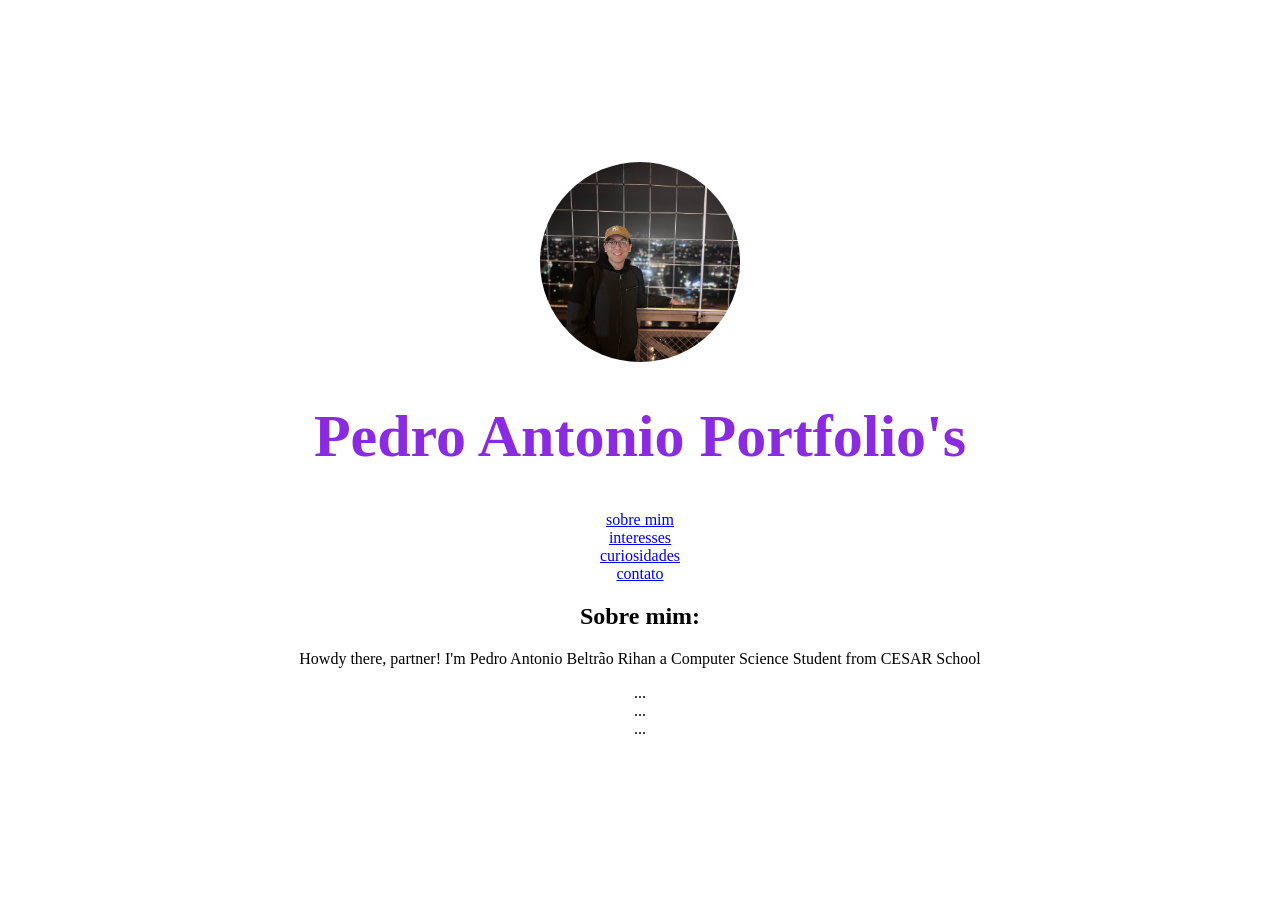
==== meu_html.html @ e2dbd5fe "first commit" ====
<!DOCTYPE html>
<html lang="en">
<head>
  <style>
    html { scroll-behavior: smooth; }
  </style>
  <meta charset="UTF-8">
  <meta name="viewport" content="width=device-width, initial-scale=1.0">
  <link rel="stylesheet" href="meu_css.css">
  <title>Pedro Antonio Beltrão Rihan</title>
</head>
<body>
  <img src="eu.jpeg"  width="300" alt="eu na torre eiffel" style="
    width: 200px; 
    height: 200px; 
    border-radius: 50%; 
    object-fit: cover; 
    ">
  <h1 class="pedroantonioportfolioh1">Pedro Antonio Portfolio's</h1>

  <a href="#sobre">sobre mim</a>
  <a href="#interesses">interesses</a>
  <a href="#curiosidades">curiosidades</a>
  <a href="#contato">contato</a>

  <section id="sobre"><h1>Sobre mim:</h1><p>Howdy there, partner! I'm Pedro Antonio Beltrão Rihan a Computer Science 
    Student from CESAR School</p>

  </section>
  <section id="interesses">...</section>
  <section id="curiosidades">...</section>
  <section id="contato">...</section>

</body>
</html>
---- meu_css.css ----
.pedroantonioportfolioh1 {
    color: blueviolet;
    font-family: 'Didot', cursive;
    font-size: 60px;
}
body {
    display: flex;
    flex-direction: column; /* Empilha os itens um embaixo do outro */
    align-items: center;    /* Centraliza horizontalmente */
    justify-content: center; /* Centraliza verticalmente (opcional) */
    min-height: 100vh;      /* Garante que o corpo ocupe a altura toda da tela */
    margin: 0;              /* Remove espaços em branco nas bordas */
    text-align: center;     /* Garante que os textos também fiquem centralizados */
}
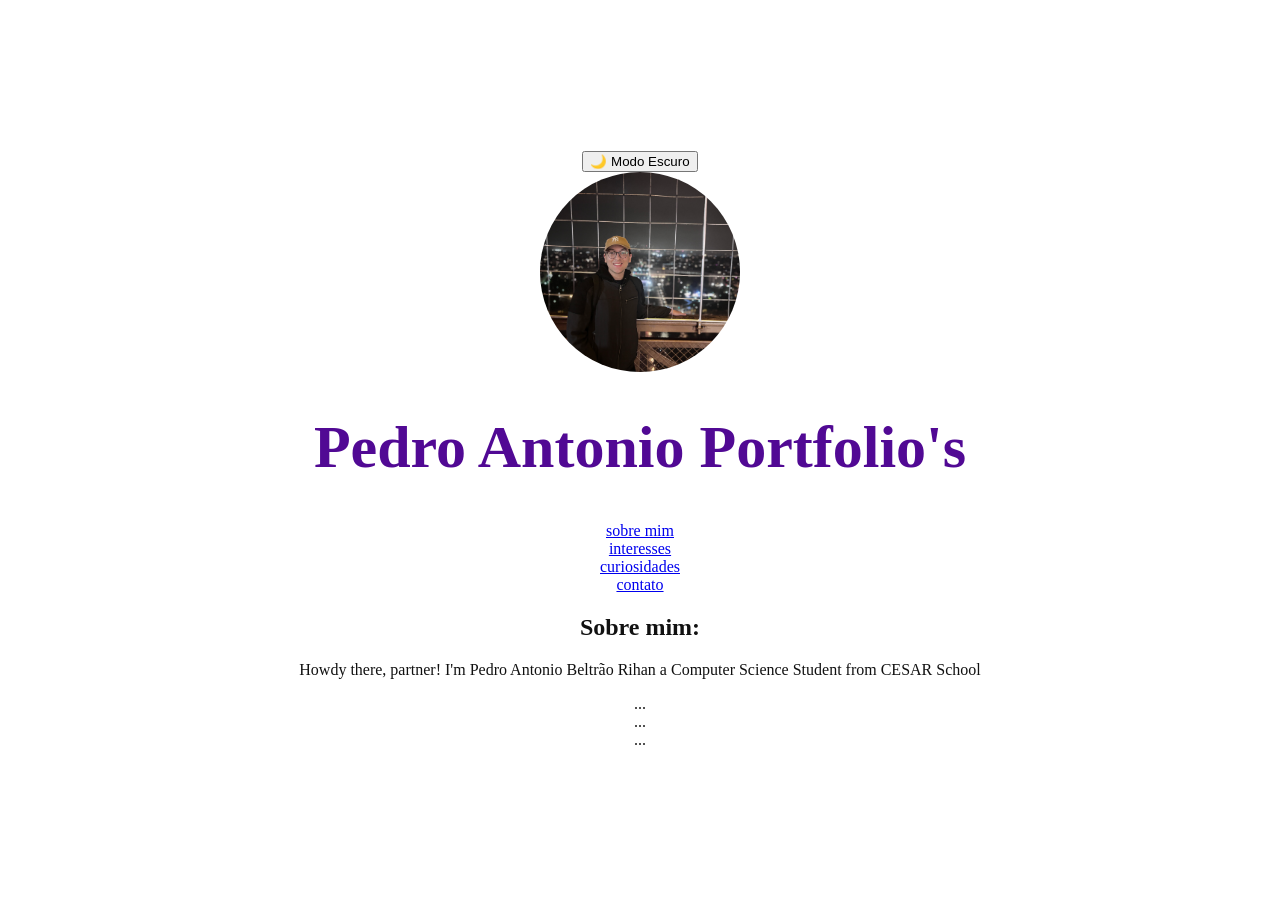
==== commit 883a652f: "Pagina estruturada e tema claro/escuro" ====
--- a/meu_html.html
+++ b/meu_html.html
@@ -7,9 +7,24 @@
   <meta charset="UTF-8">
   <meta name="viewport" content="width=device-width, initial-scale=1.0">
   <link rel="stylesheet" href="meu_css.css">
+  <button id="btn-tema" onclick="alternarTema()">🌙 Modo Escuro</button>
   <title>Pedro Antonio Beltrão Rihan</title>
 </head>
 <body>
+  <script>
+  function alternarTema() {
+    document.body.classList.toggle('escuro');
+    const btn = document.getElementById('btn-tema');
+    const escuro = document.body.classList.contains('escuro');
+    btn.textContent = escuro ? '☀️ Modo Claro' : '🌙 Modo Escuro';
+    localStorage.setItem('tema', escuro ? 'escuro' : 'claro');
+  }
+
+  if (localStorage.getItem('tema') === 'escuro') {
+    document.body.classList.add('escuro');
+    document.getElementById('btn-tema').textContent = '☀️ Modo Claro';
+  }
+</script>
   <img src="eu.jpeg"  width="300" alt="eu na torre eiffel" style="
     width: 200px; 
     height: 200px; 
--- a/meu_css.css
+++ b/meu_css.css
@@ -1,5 +1,5 @@
 .pedroantonioportfolioh1 {
-    color: blueviolet;
+    color: rgb(81, 9, 148);
     font-family: 'Didot', cursive;
     font-size: 60px;
 }
@@ -11,5 +11,21 @@
     min-height: 100vh;      /* Garante que o corpo ocupe a altura toda da tela */
     margin: 0;              /* Remove espaços em branco nas bordas */
     text-align: center;     /* Garante que os textos também fiquem centralizados */
+    background-color: black;
 }
 
+:root {
+  --bg: #ffffff;
+  --texto: #111111;
+}
+
+body.escuro {
+  --bg: #111111;
+  --texto: #f0f0f0;
+}
+
+body {
+  background-color: var(--bg);
+  color: var(--texto);
+  transition: background-color 0.3s, color 0.3s;
+}
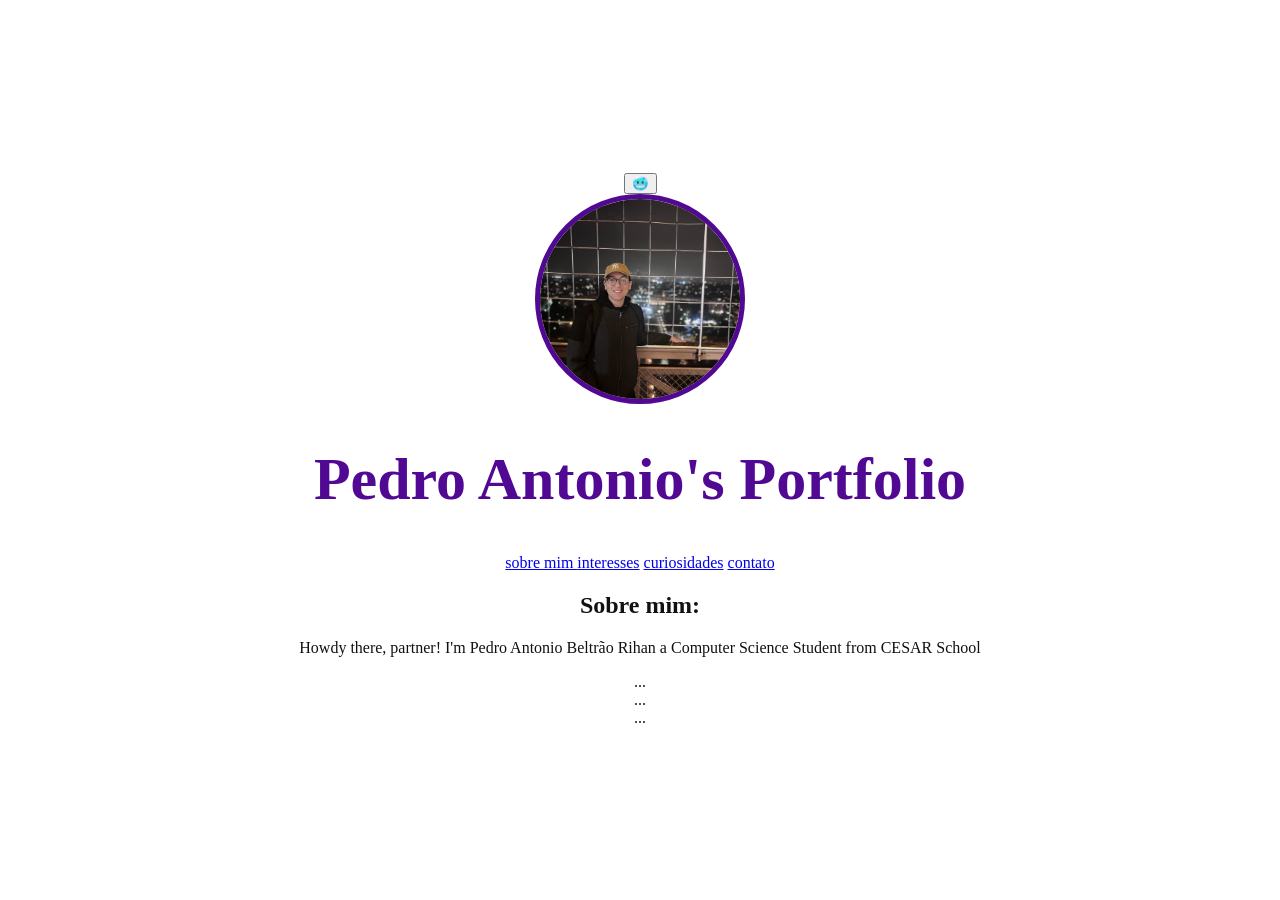
==== commit 48fb99a6: "Code Structured/ css and html" ====
--- a/meu_html.html
+++ b/meu_html.html
@@ -7,41 +7,48 @@
   <meta charset="UTF-8">
   <meta name="viewport" content="width=device-width, initial-scale=1.0">
   <link rel="stylesheet" href="meu_css.css">
-  <button id="btn-tema" onclick="alternarTema()">🌙 Modo Escuro</button>
+  <button id="btn-tema" onclick="alternarTema()">🥶 </button>
   <title>Pedro Antonio Beltrão Rihan</title>
 </head>
 <body>
+  <header>
+
+  </header>
   <script>
   function alternarTema() {
     document.body.classList.toggle('escuro');
     const btn = document.getElementById('btn-tema');
     const escuro = document.body.classList.contains('escuro');
-    btn.textContent = escuro ? '☀️ Modo Claro' : '🌙 Modo Escuro';
+    btn.textContent = escuro ? '🥵' : '🥶';
     localStorage.setItem('tema', escuro ? 'escuro' : 'claro');
   }
 
   if (localStorage.getItem('tema') === 'escuro') {
     document.body.classList.add('escuro');
-    document.getElementById('btn-tema').textContent = '☀️ Modo Claro';
+    document.getElementById('btn-tema').textContent = '🥵';
   }
+
 </script>
   <img src="eu.jpeg"  width="300" alt="eu na torre eiffel" style="
     width: 200px; 
     height: 200px; 
     border-radius: 50%; 
     object-fit: cover; 
+    border: 5px solid rgba(81, 9, 148);
     ">
-  <h1 class="pedroantonioportfolioh1">Pedro Antonio Portfolio's</h1>
-
-  <a href="#sobre">sobre mim</a>
-  <a href="#interesses">interesses</a>
-  <a href="#curiosidades">curiosidades</a>
-  <a href="#contato">contato</a>
-
-  <section id="sobre"><h1>Sobre mim:</h1><p>Howdy there, partner! I'm Pedro Antonio Beltrão Rihan a Computer Science 
-    Student from CESAR School</p>
-
-  </section>
+  <h1 class="pedroantonioportfolioh1">Pedro Antonio's Portfolio</h1>
+  <nav>
+    <a href="#sobre"href="#interesses">sobre mim </a>
+    <a href="#interesses">interesses</a>
+    <a href="#curiosidades">curiosidades</a>
+    <a href="#contato">contato</a>
+  </nav>
+  <section id="sobre"><h1>
+    Sobre mim:
+  </h1>
+    <p>Howdy there, partner! I'm Pedro Antonio Beltrão Rihan a Computer Science 
+    Student from CESAR School
+  </p></section>
   <section id="interesses">...</section>
   <section id="curiosidades">...</section>
   <section id="contato">...</section>
--- a/meu_css.css
+++ b/meu_css.css
@@ -14,6 +14,7 @@
     background-color: black;
 }
 
+
 :root {
   --bg: #ffffff;
   --texto: #111111;
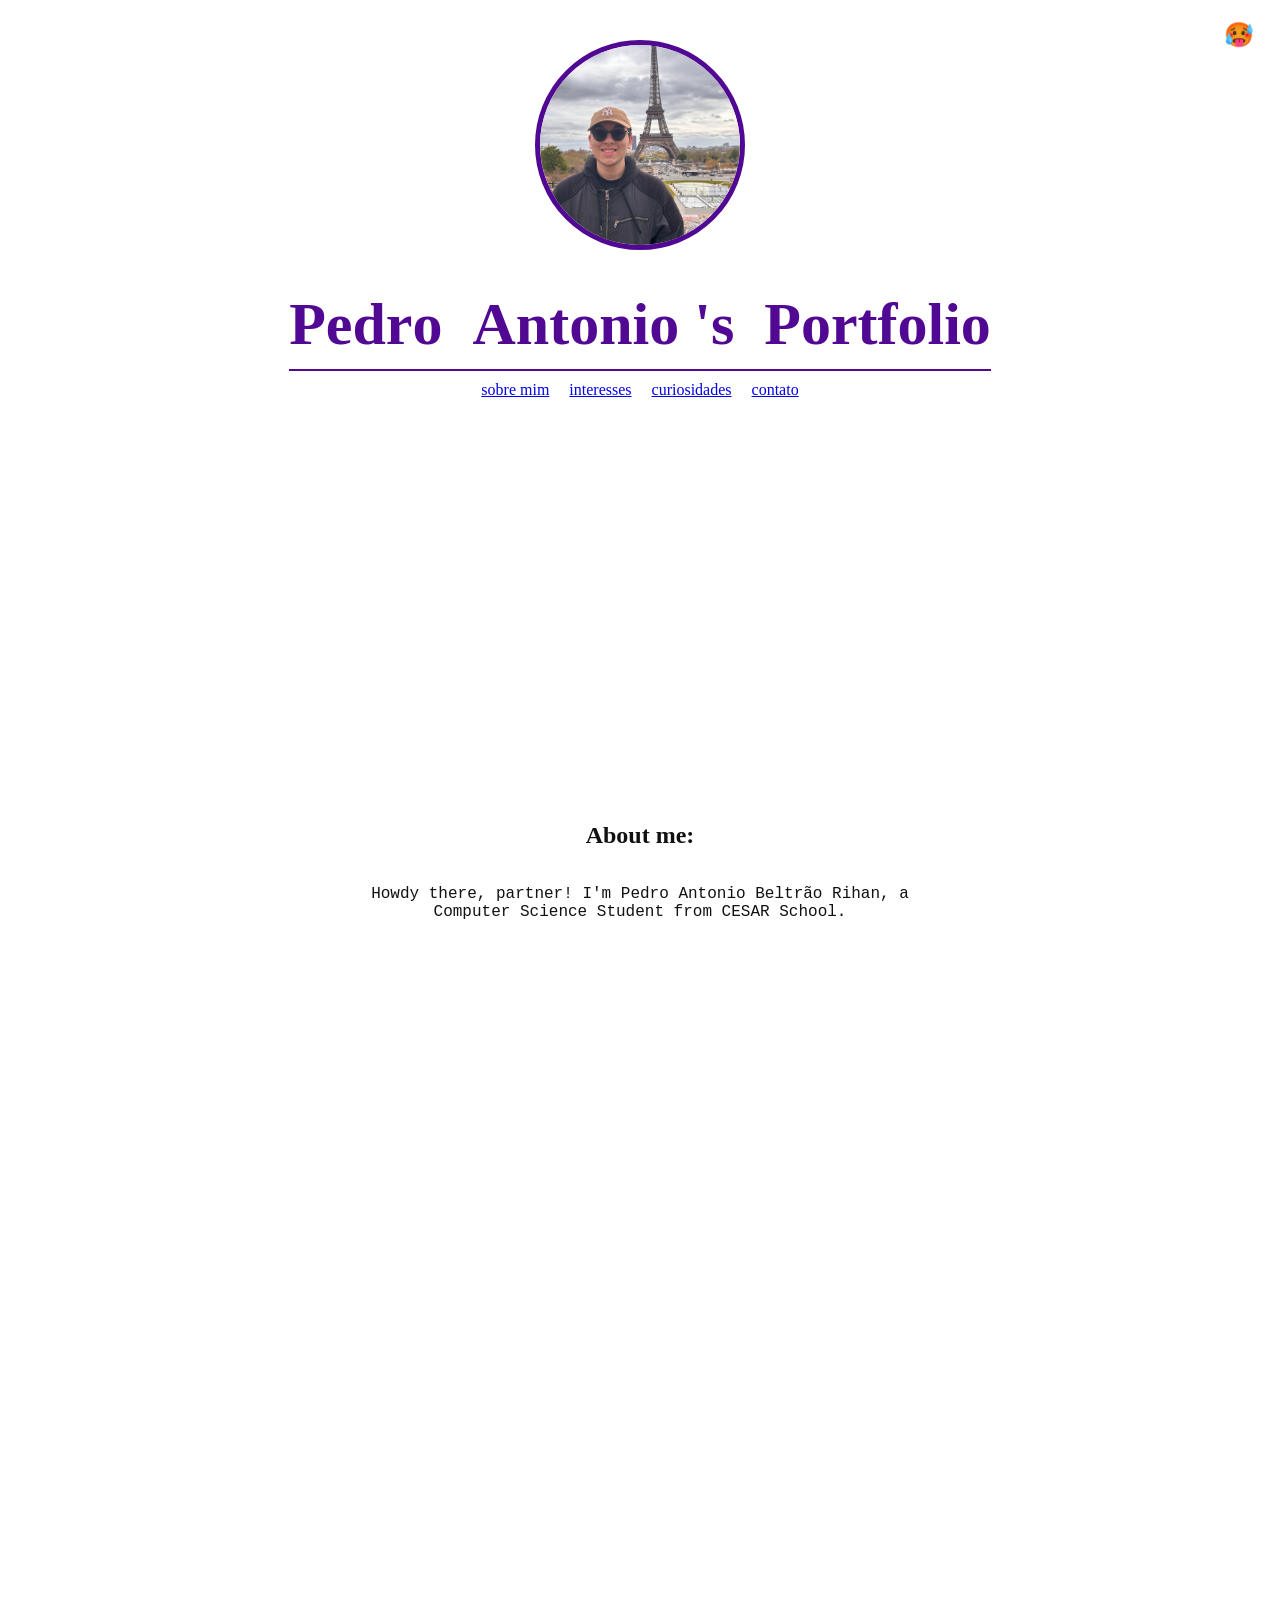
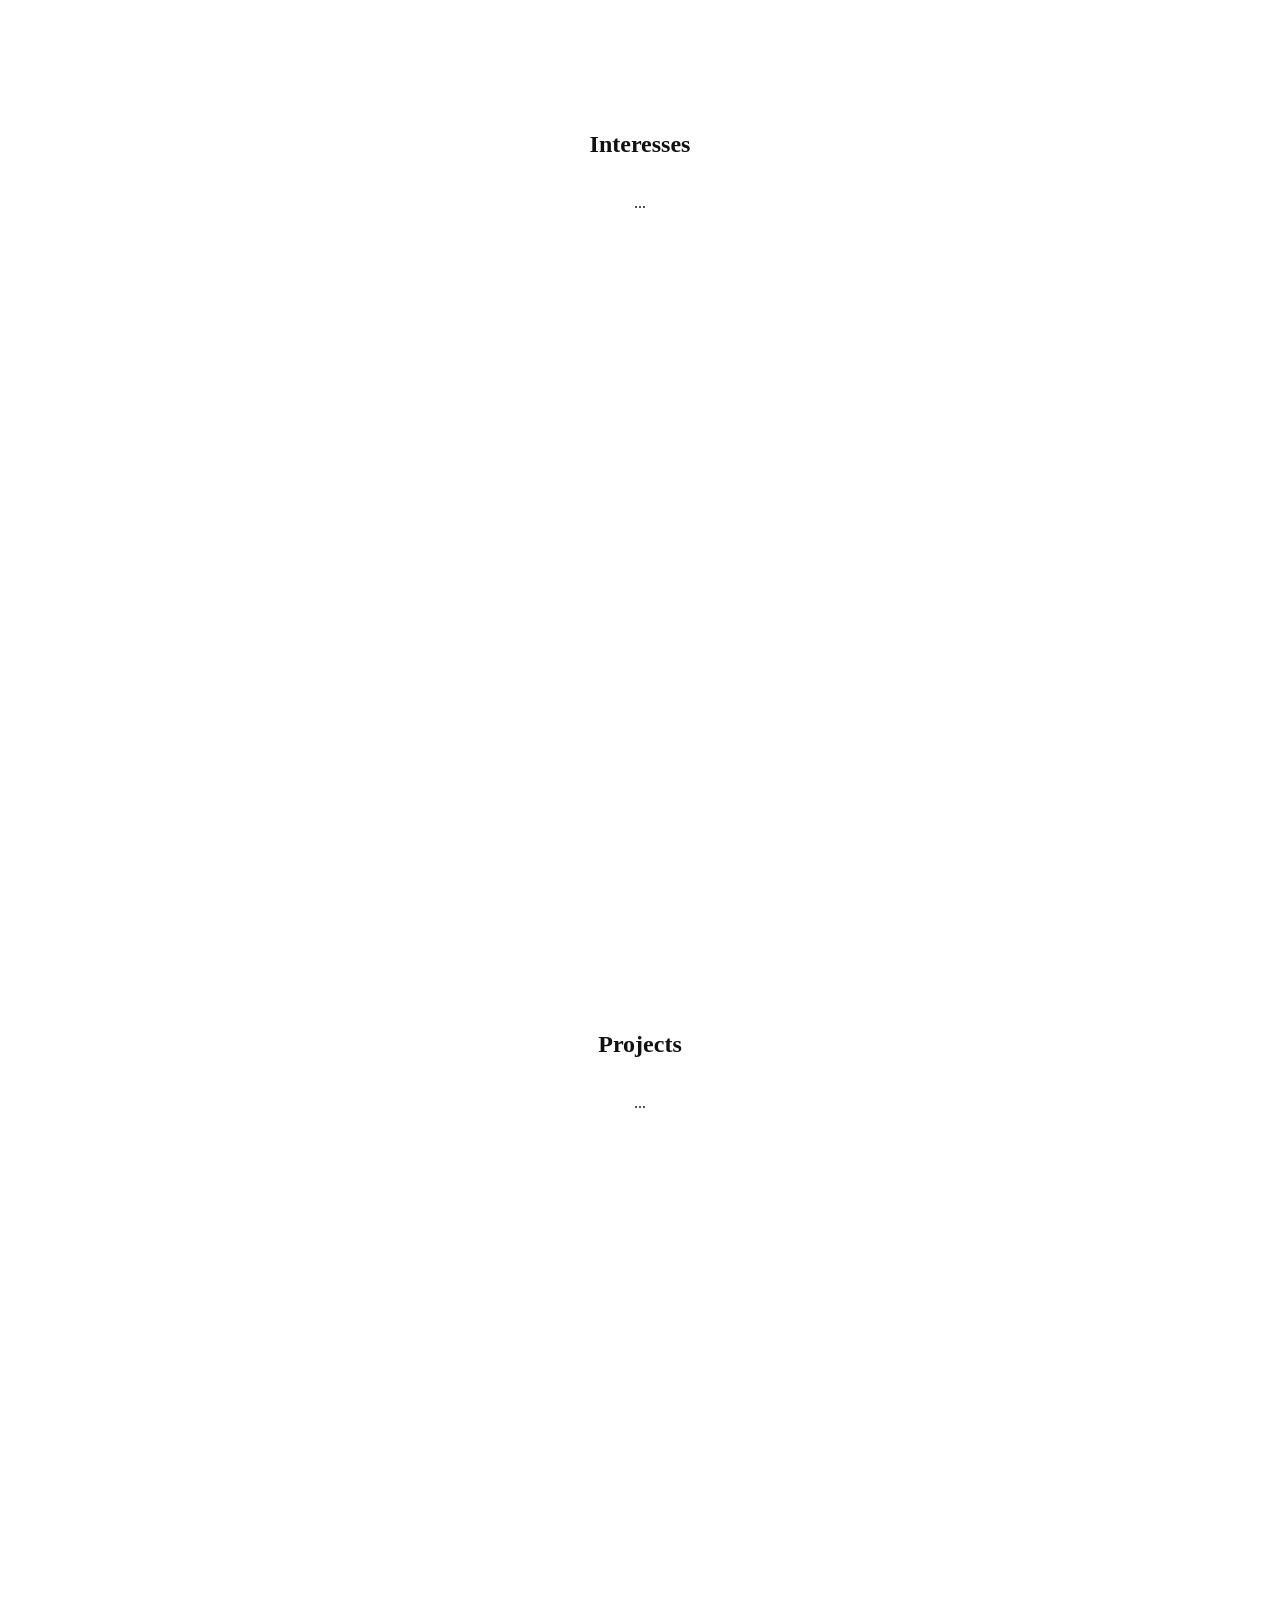
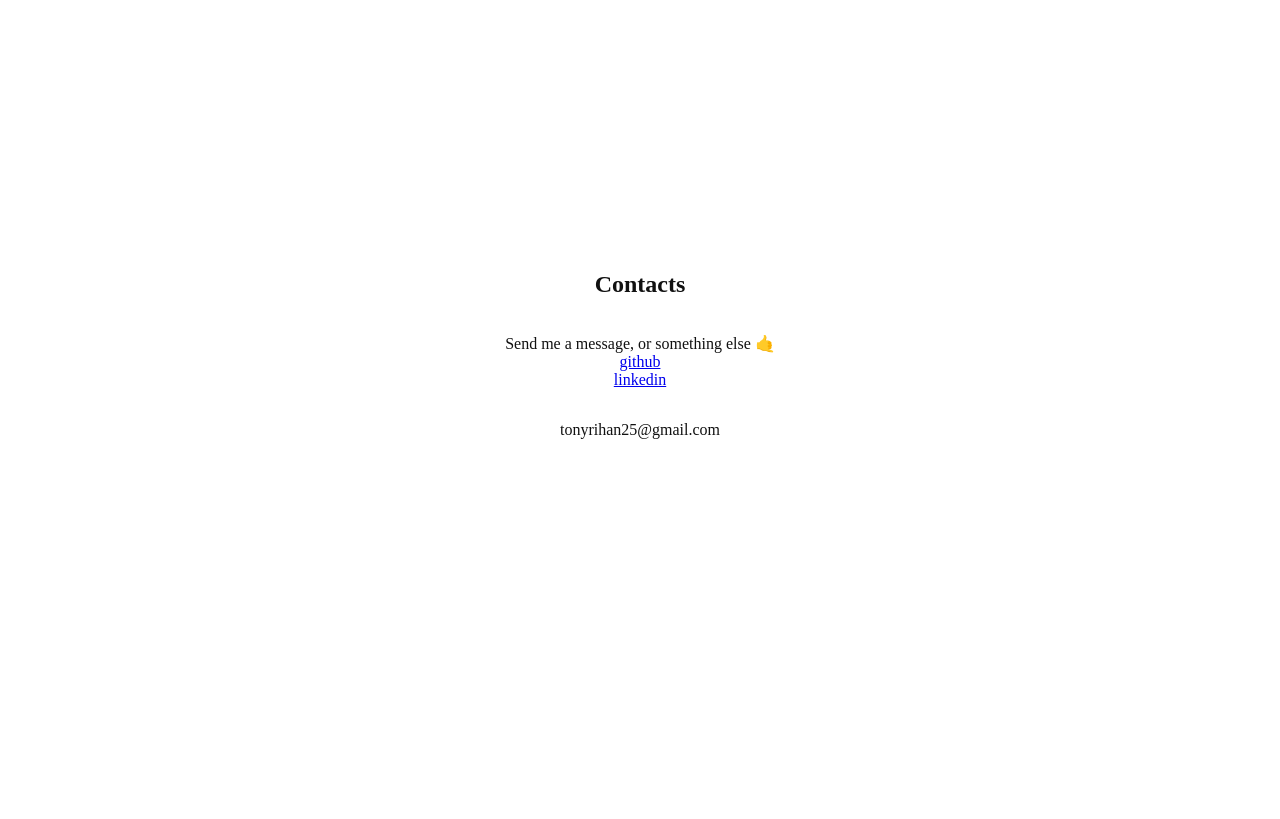
==== commit 104f7821: "change html/css" ====
--- a/meu_html.html
+++ b/meu_html.html
@@ -1,57 +1,88 @@
 <!DOCTYPE html>
-<html lang="en">
+<html lang="pt-BR">
 <head>
-  <style>
-    html { scroll-behavior: smooth; }
-  </style>
   <meta charset="UTF-8">
   <meta name="viewport" content="width=device-width, initial-scale=1.0">
+  <title>Pedro Antonio Beltrão Rihan</title>
   <link rel="stylesheet" href="meu_css.css">
-  <button id="btn-tema" onclick="alternarTema()">🥶 </button>
-  <title>Pedro Antonio Beltrão Rihan</title>
 </head>
 <body>
+
+  <button id="btn-tema" onclick="alternarTema()">🥵</button>
+
   <header>
+    <img
+      id="minha-foto"
+      src="eu_dedia.jpeg"
+      alt="Pedro Antonio"
+    >
+    <h1 class="pedroantonioportfolioh1">
+    <span>P</span><span>e</span><span>d</span><span>r</span><span>o</span>
+    <span> </span>
+    <span>A</span><span>n</span><span>t</span><span>o</span><span>n</span><span>i</span><span>o</span>
+    <span>'</span><span>s</span>
+    <span> </span>
+    <span>P</span><span>o</span><span>r</span><span>t</span><span>f</span><span>o</span><span>l</span><span>i</span><span>o</span>
+    </h1>
 
+    <nav>
+      <a href="#sobre">sobre mim</a>
+      <a href="#interesses">interesses</a>
+      <a href="#curiosidades">curiosidades</a>
+      <a href="#contato">contato</a>
+    </nav>
   </header>
+
+  <section id="sobre">
+    <h2>About me:</h2>
+    <p class="aboutme">
+      Howdy there, partner! I'm Pedro Antonio Beltrão Rihan,
+      a Computer Science Student from CESAR School.
+    </p>
+  </section>
+
+  <section id="interesses">
+    <h2>Interesses</h2>
+    <p>...</p>
+    <img id="foto-tung" src="" alt="Tung Tung Sahur" style="display:none; width:200px; border-radius: 12px; margin-top: 20px;">
+  </section>
+
+  <section id="projetos">
+    <h2>Projects</h2>
+    <p>...</p>
+  </section>
+
+  <section id="contato">
+    <h2>Contacts</h2>
+    
+    <p>Send me a message, or something else 🤙 <br>
+      <a href="https://github.com/peperihan" class="github">github</a> <br>
+      <a href="https://www.linkedin.com/in/pedro-antonio-beltrão-rihan-b033553b7/" class="linkedin">linkedin</a> 
+      <p>tonyrihan25@gmail.com</p>
+    </p>
+  </section>
+
   <script>
-  function alternarTema() {
-    document.body.classList.toggle('escuro');
-    const btn = document.getElementById('btn-tema');
-    const escuro = document.body.classList.contains('escuro');
-    btn.textContent = escuro ? '🥵' : '🥶';
-    localStorage.setItem('tema', escuro ? 'escuro' : 'claro');
+   function alternarTema() {
+  document.body.classList.toggle('escuro');
+  const btn = document.getElementById('btn-tema');
+  const foto = document.getElementById('minha-foto');
+  const tung = document.getElementById('foto-tung');
+  const escuro = document.body.classList.contains('escuro');
+
+  btn.textContent = escuro ? '🥶' : '🥵';
+  foto.src = escuro ? 'eu.jpeg' : 'eu_dedia.jpeg';
+  tung.style.display = escuro ? 'block' : 'none';
+  tung.src = escuro ? 'tung.webp' : '';
+  localStorage.setItem('tema', escuro ? 'escuro' : 'claro');
   }
 
-  if (localStorage.getItem('tema') === 'escuro') {
-    document.body.classList.add('escuro');
-    document.getElementById('btn-tema').textContent = '🥵';
-  }
-
-</script>
-  <img src="eu.jpeg"  width="300" alt="eu na torre eiffel" style="
-    width: 200px; 
-    height: 200px; 
-    border-radius: 50%; 
-    object-fit: cover; 
-    border: 5px solid rgba(81, 9, 148);
-    ">
-  <h1 class="pedroantonioportfolioh1">Pedro Antonio's Portfolio</h1>
-  <nav>
-    <a href="#sobre"href="#interesses">sobre mim </a>
-    <a href="#interesses">interesses</a>
-    <a href="#curiosidades">curiosidades</a>
-    <a href="#contato">contato</a>
-  </nav>
-  <section id="sobre"><h1>
-    Sobre mim:
-  </h1>
-    <p>Howdy there, partner! I'm Pedro Antonio Beltrão Rihan a Computer Science 
-    Student from CESAR School
-  </p></section>
-  <section id="interesses">...</section>
-  <section id="curiosidades">...</section>
-  <section id="contato">...</section>
+    if (localStorage.getItem('tema') === 'escuro') {
+      document.body.classList.add('escuro');
+      document.getElementById('btn-tema').textContent = '🥶';
+      document.getElementById('minha-foto').src = 'eu.jpeg';
+    }
+  </script>
 
 </body>
 </html>
--- a/meu_css.css
+++ b/meu_css.css
@@ -1,20 +1,8 @@
-.pedroantonioportfolioh1 {
-    color: rgb(81, 9, 148);
-    font-family: 'Didot', cursive;
-    font-size: 60px;
-}
-body {
-    display: flex;
-    flex-direction: column; /* Empilha os itens um embaixo do outro */
-    align-items: center;    /* Centraliza horizontalmente */
-    justify-content: center; /* Centraliza verticalmente (opcional) */
-    min-height: 100vh;      /* Garante que o corpo ocupe a altura toda da tela */
-    margin: 0;              /* Remove espaços em branco nas bordas */
-    text-align: center;     /* Garante que os textos também fiquem centralizados */
-    background-color: black;
-}
+/* =====================
+   meu_css.css
+   ===================== */
 
-
+/* 1. Variáveis de tema */
 :root {
   --bg: #ffffff;
   --texto: #111111;
@@ -25,8 +13,97 @@
   --texto: #f0f0f0;
 }
 
+/* 2. Scroll suave */
+html {
+  scroll-behavior: smooth;
+}
+
+/* 3. Body */
 body {
+  display: flex;
+  flex-direction: column;
+  align-items: center;
+  min-height: 100vh;
+  margin: 0;
+  text-align: center;
   background-color: var(--bg);
   color: var(--texto);
   transition: background-color 0.3s, color 0.3s;
+}
+
+/* 4. Foto */
+#minha-foto {
+  width: 200px;
+  height: 200px;
+  border-radius: 50%;
+  object-fit: cover;
+  border: 5px solid rgba(81, 9, 148);
+  display: block;
+  margin: 40px auto 20px;
+  transition: opacity 0.3s;
+}
+
+/* 5. Título principal */
+.pedroantonioportfolioh1 {
+  color: rgb(81, 9, 148);
+  font-family: 'Didot', cursive;
+  font-size: 60px;
+  border-bottom: 2px solid rgb(81, 9, 148);
+  padding-bottom: 10px;
+  margin-bottom: 10px;
+}
+
+/* 6. Nav */
+nav {
+  display: flex;
+  gap: 20px;
+  justify-content: center;
+  margin-bottom: 20px;
+}
+
+/* 7. Seções */
+section {
+  min-height: 100vh;
+  padding: 60px 40px;
+  display: flex;
+  flex-direction: column;
+  justify-content: center;
+  align-items: center;
+  text-align: center;
+  width: 100%;
+  box-sizing: border-box;
+}
+
+/* 8. Botão de tema */
+#btn-tema {
+  position: fixed;
+  top: 20px;
+  right: 20px;
+  font-size: 24px;
+  border-radius: 20px;
+  cursor: pointer;
+  border: none;
+  background: transparent;
+  z-index: 999;
+}
+
+/* 9. Texto sobre mim */
+.aboutme {
+  font-family: 'Courier New', Courier, monospace;
+  font-size: 16px;
+  max-width: 600px;
+}
+
+@keyframes saltitar {
+  0%, 100% { transform: translateY(0); }
+  50% { transform: translateY(-15px); }
+}
+
+.pedroantonioportfolioh1 span {
+  display: inline-block;
+  transition: transform 0.2s ease;
+}
+
+.pedroantonioportfolioh1 span:hover {
+  transform: translateY(-15px);
 }
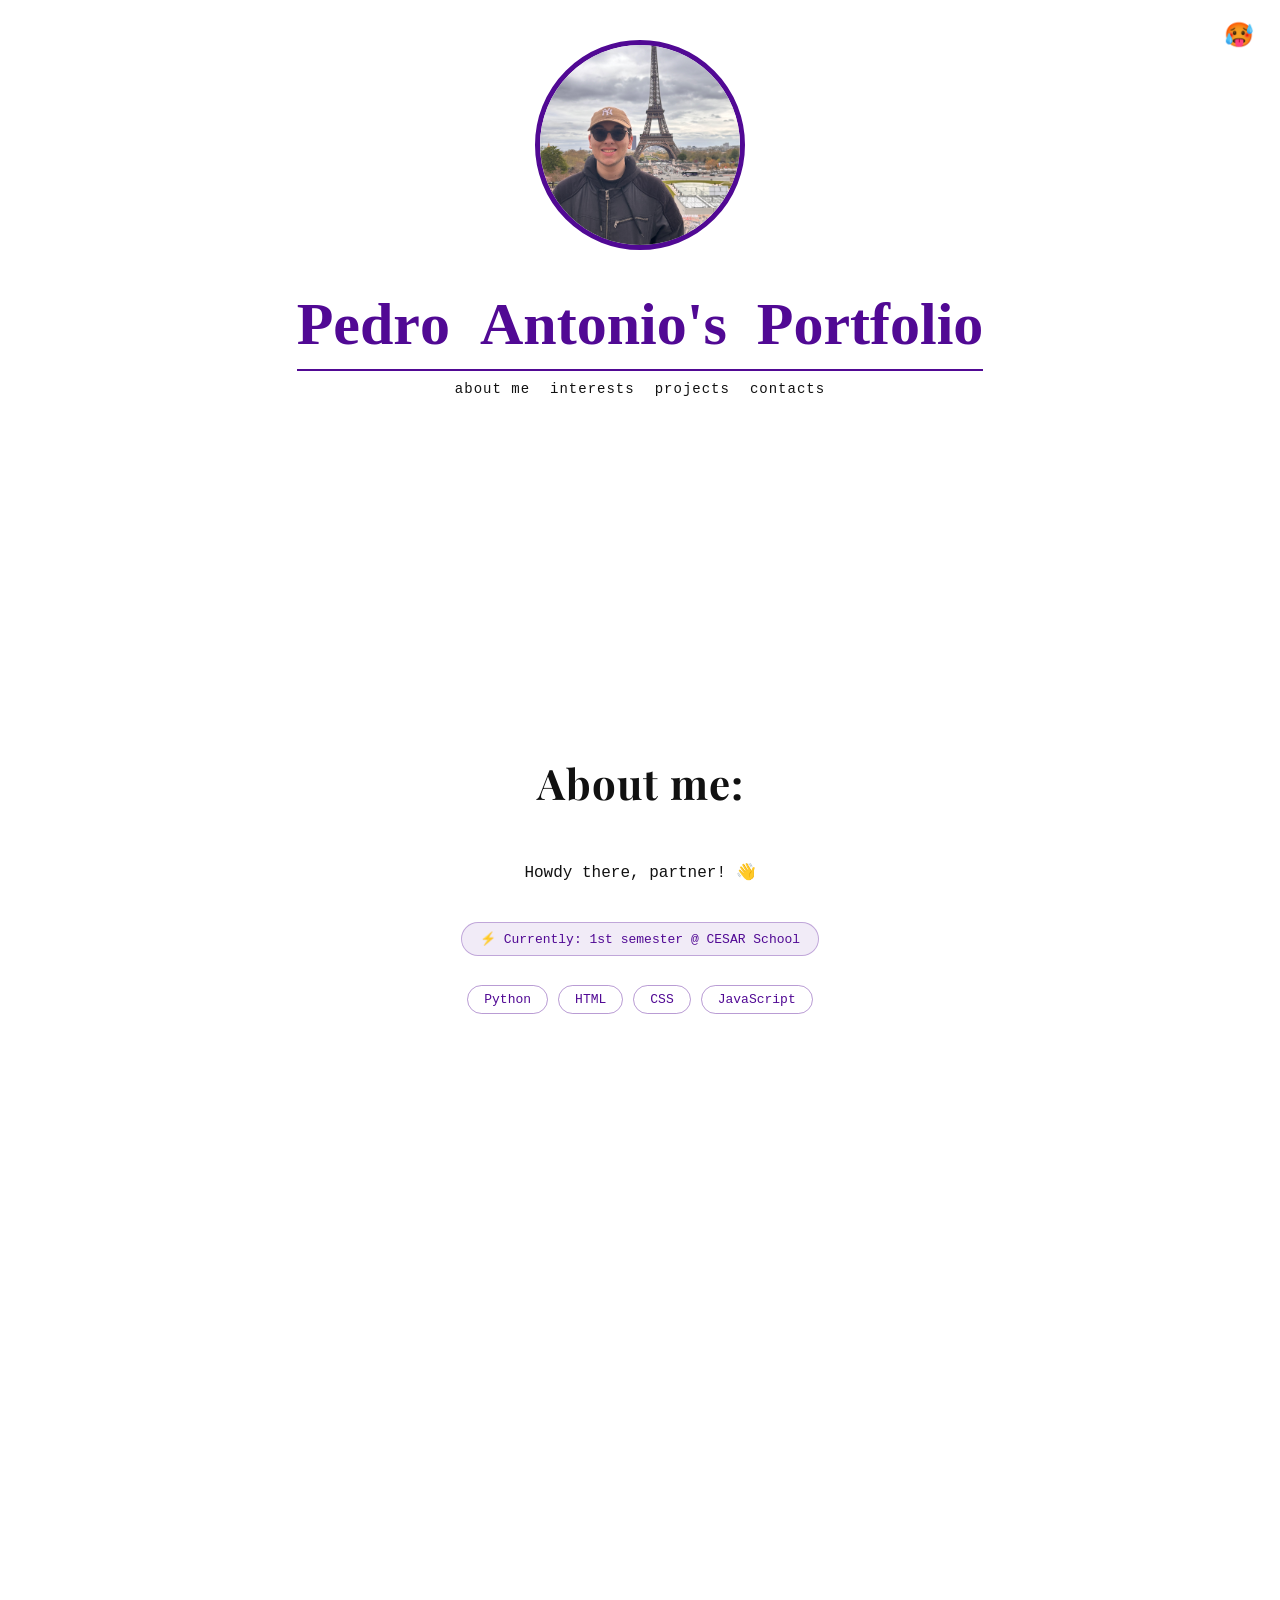
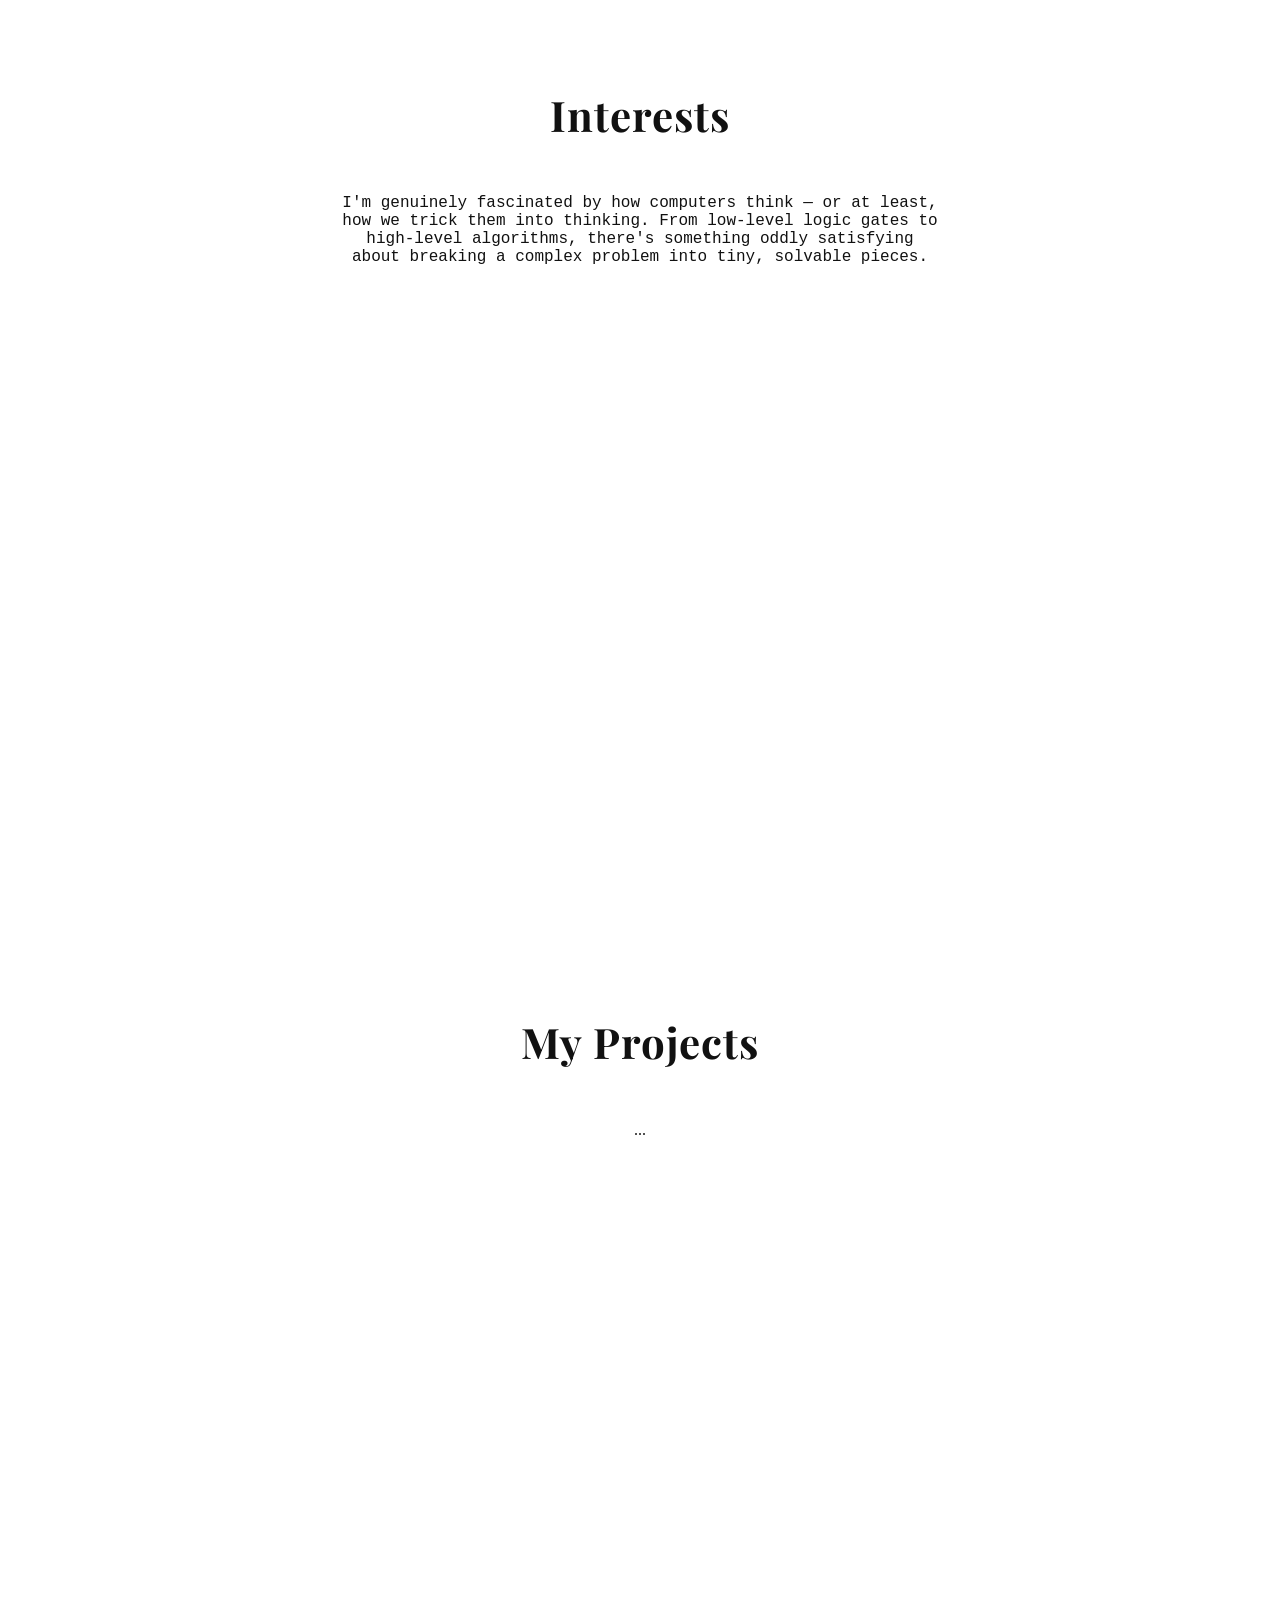
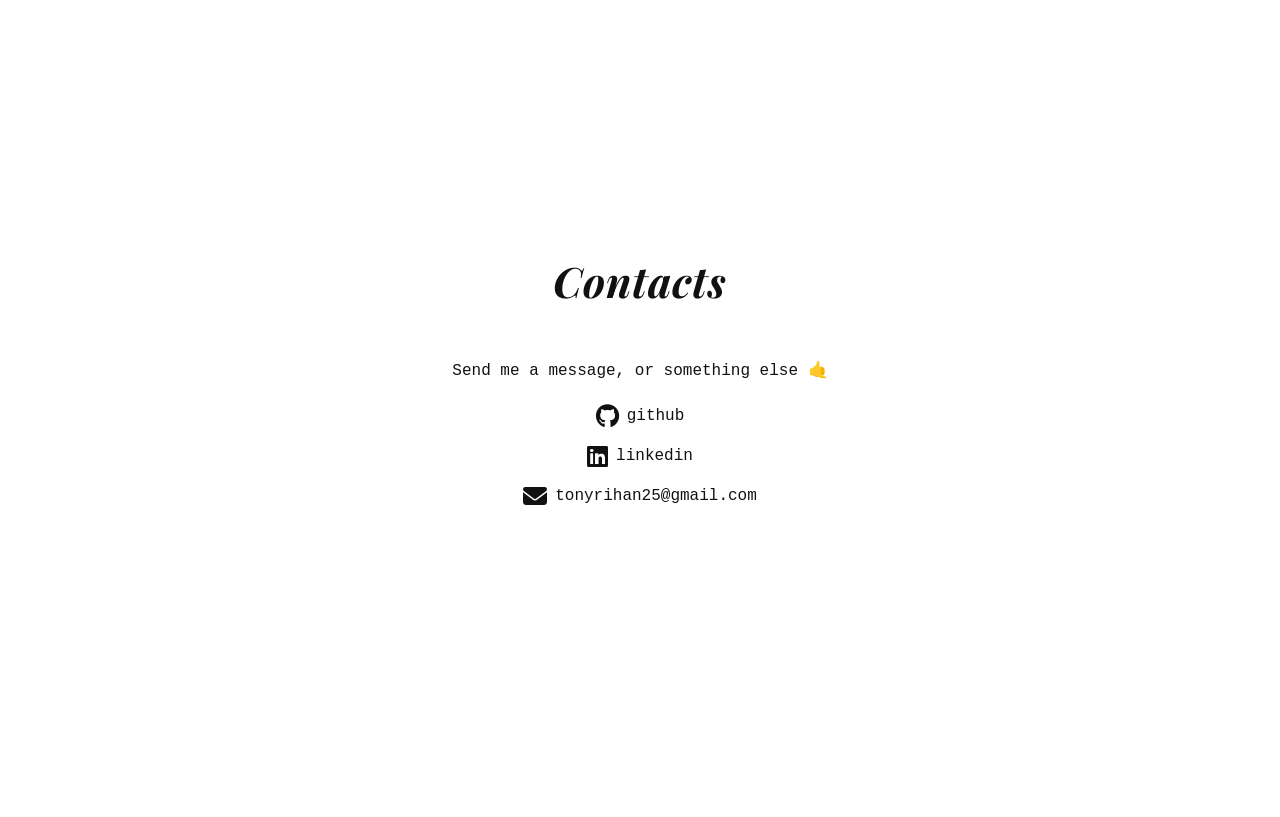
==== commit 59ad56fe: "add animations and links" ====
--- a/meu_html.html
+++ b/meu_html.html
@@ -5,6 +5,8 @@
   <meta name="viewport" content="width=device-width, initial-scale=1.0">
   <title>Pedro Antonio Beltrão Rihan</title>
   <link rel="stylesheet" href="meu_css.css">
+  <link rel="stylesheet" href="https://cdnjs.cloudflare.com/ajax/libs/font-awesome/6.5.0/css/all.min.css">
+  <link href="https://fonts.googleapis.com/css2?family=Playfair+Display:wght@600&display=swap" rel="stylesheet">
 </head>
 <body>
 
@@ -19,48 +21,59 @@
     <h1 class="pedroantonioportfolioh1">
     <span>P</span><span>e</span><span>d</span><span>r</span><span>o</span>
     <span> </span>
-    <span>A</span><span>n</span><span>t</span><span>o</span><span>n</span><span>i</span><span>o</span>
-    <span>'</span><span>s</span>
+    <span>A</span><span>n</span><span>t</span><span>o</span><span>n</span><span>i</span><span>o</span><span>'</span><span>s</span>
     <span> </span>
     <span>P</span><span>o</span><span>r</span><span>t</span><span>f</span><span>o</span><span>l</span><span>i</span><span>o</span>
     </h1>
 
     <nav>
-      <a href="#sobre">sobre mim</a>
-      <a href="#interesses">interesses</a>
-      <a href="#curiosidades">curiosidades</a>
-      <a href="#contato">contato</a>
+      <a href="#sobre">about me</a>
+      <a href="#interesses">interests</a>
+      <a href="#projects">projects</a>
+      <a href="#contato">contacts</a>
     </nav>
   </header>
 
   <section id="sobre">
-    <h2>About me:</h2>
-    <p class="aboutme">
-      Howdy there, partner! I'm Pedro Antonio Beltrão Rihan,
-      a Computer Science Student from CESAR School.
+    <h2 class="tituloaboutme">About me:</h2>
+    <p class="fraseaboutme">
+      Howdy there, partner! 👋
     </p>
+    <p class="status">⚡ Currently: 1st semester @ CESAR School</p>
+    <div class="skills">
+      <span class="skill-tag">Python</span>
+      <span class="skill-tag">HTML</span>
+      <span class="skill-tag">CSS</span>
+      <span class="skill-tag">JavaScript</span>
+    </div>
   </section>
 
   <section id="interesses">
-    <h2>Interesses</h2>
-    <p>...</p>
+    <h2>Interests</h2>
+    <p class="fraseinterests">I'm genuinely fascinated by how computers think — or at least,
+       how we trick them into thinking. From low-level logic gates to high-level algorithms, 
+       there's something oddly satisfying about breaking a complex problem into tiny, solvable pieces.</p>
     <img id="foto-tung" src="" alt="Tung Tung Sahur" style="display:none; width:200px; border-radius: 12px; margin-top: 20px;">
   </section>
 
-  <section id="projetos">
-    <h2>Projects</h2>
+  <section id="projects">
+    <h2>My Projects</h2>
     <p>...</p>
   </section>
 
-  <section id="contato">
-    <h2>Contacts</h2>
-    
-    <p>Send me a message, or something else 🤙 <br>
-      <a href="https://github.com/peperihan" class="github">github</a> <br>
-      <a href="https://www.linkedin.com/in/pedro-antonio-beltrão-rihan-b033553b7/" class="linkedin">linkedin</a> 
-      <p>tonyrihan25@gmail.com</p>
-    </p>
-  </section>
+ <section id="contato">
+  <h2 class="contatos">Contacts</h2>
+    <p class="frasecontatos">Send me a message, or something else 🤙</p>
+  <a href="https://github.com/peperihan" class="github">
+    <i class="fa-brands fa-github"></i> github
+  </a>
+  <a href="https://www.linkedin.com/in/pedro-antonio-beltrão-rihan-b033553b7/" class="linkedin">
+    <i class="fa-brands fa-linkedin"></i> linkedin
+  </a>
+  <a href="mailto:tonyrihan25@gmail.com" class="email">
+    <i class="fa-solid fa-envelope"></i> tonyrihan25@gmail.com
+  </a>
+</section>
 
   <script>
    function alternarTema() {
--- a/meu_css.css
+++ b/meu_css.css
@@ -1,7 +1,3 @@
-/* =====================
-   meu_css.css
-   ===================== */
-
 /* 1. Variáveis de tema */
 :root {
   --bg: #ffffff;
@@ -31,6 +27,11 @@
   transition: background-color 0.3s, color 0.3s;
 }
 
+h2 {
+  font-family: 'Playfair Display', serif;
+  font-size: 42px;
+  letter-spacing: 1px;
+}
 /* 4. Foto */
 #minha-foto {
   width: 200px;
@@ -40,7 +41,13 @@
   border: 5px solid rgba(81, 9, 148);
   display: block;
   margin: 40px auto 20px;
-  transition: opacity 0.3s;
+  transition: transform 0.3s ease, box-shadow 0.3s ease;
+}
+
+#minha-foto:hover {
+  transform: scale(1.1);
+  animation: girar-borda 1.5s linear infinite;
+  box-shadow: 0 0 20px 6px rgba(81, 9, 148, 0.8);
 }
 
 /* 5. Título principal */
@@ -86,24 +93,137 @@
   background: transparent;
   z-index: 999;
 }
-
+.status {
+  font-family: 'JetBrains Mono', monospace;
+  font-size: 13px;
+  color: rgb(81, 9, 148);
+  background-color: rgba(81, 9, 148, 0.08);
+  border: 1px solid rgba(81, 9, 148, 0.3);
+  border-radius: 20px;
+  padding: 8px 18px;
+  display: inline-block;
+  margin-top: 24px;
+}
+
+.skills {
+  display: flex;
+  gap: 10px;
+  flex-wrap: wrap;
+  justify-content: center;
+  margin-top: 16px;
+}
+
+.skill-tag {
+  background-color: transparent;
+  color: rgb(81, 9, 148);
+  border: 1px solid rgba(81, 9, 148, 0.4);
+  padding: 6px 16px;
+  border-radius: 20px;
+  font-family: 'JetBrains Mono', monospace;
+  font-size: 13px;
+  transition: background-color 0.2s ease, color 0.2s ease;
+}
+
+.skill-tag:hover {
+  background-color: rgb(81, 9, 148);
+  color: #fff;
+}
+.tituloaboutme {
+  font-family: 'Playfair Display', serif;
+}
 /* 9. Texto sobre mim */
-.aboutme {
+.fraseaboutme {
   font-family: 'Courier New', Courier, monospace;
   font-size: 16px;
   max-width: 600px;
 }
 
+/* texto da parte de projetos */
+.fraseinterests{ 
+  font-family: 'Courier New', Courier, monospace;
+  font-size: 16px;
+  max-width: 600px;
+}
+/* parte de fazer as letras pularem*/ 
 @keyframes saltitar {
   0%, 100% { transform: translateY(0); }
   50% { transform: translateY(-15px); }
 }
-
+/* faz parte da bora girar */
+@keyframes girar-borda {
+  0%   { border-color: rgba(81, 9, 148, 1); box-shadow: 0 0 20px 6px rgba(81, 9, 148, 0.8); }
+  25%  { border-color: rgba(140, 50, 255, 1); box-shadow: 0 0 25px 8px rgba(140, 50, 255, 0.9); }
+  50%  { border-color: rgba(200, 100, 255, 1); box-shadow: 0 0 30px 10px rgba(200, 100, 255, 1); }
+  75%  { border-color: rgba(140, 50, 255, 1); box-shadow: 0 0 25px 8px rgba(140, 50, 255, 0.9); }
+  100% { border-color: rgba(81, 9, 148, 1); box-shadow: 0 0 20px 6px rgba(81, 9, 148, 0.8); }
+}
+
+/* parte do movimento legalzinho */
 .pedroantonioportfolioh1 span {
   display: inline-block;
   transition: transform 0.2s ease;
-}
-
+  
+}
+/* movimentacao so quando passar o cursor do mouse por cima */
 .pedroantonioportfolioh1 span:hover {
   transform: translateY(-15px);
+}
+
+/* parte de cima que linka com o texto de baixo*/
+#projects{
+  text-decoration: none;
+}
+.email {
+  text-decoration: none;
+  color: var(--texto);
+  font-family: 'JetBrains Mono', monospace;
+  font-size: 16px;
+  display: inline-flex;
+  align-items: center;
+  gap: 8px;
+  margin: 8px;
+  transition: color 0.2s ease;
+}
+
+.email:hover { color: #EA4335; }
+
+.email i { font-size: 24px; }
+nav a {
+  text-decoration: none;
+  color: var(--texto);
+  font-family: 'JetBrains Mono', monospace;
+  font-size: 14px;
+  letter-spacing: 1px;
+  transition: color 0.2s ease;
+}
+
+nav a:hover {
+  color: rgb(81, 9, 148);
+  transition: color 0.2s ease;
+}
+.github, .linkedin {
+  text-decoration: none;
+  color: var(--texto);
+  font-family: 'JetBrains Mono', monospace;
+  font-size: 16px;
+  display: inline-flex;
+  align-items: center;
+  gap: 8px;
+  margin: 8px;
+  transition: color 0.2s ease;
+}
+
+.github:hover { color: rgb(81, 9, 148); }
+.linkedin:hover { color: #0077B5; }
+
+.github i, .linkedin i {
+  font-size: 24px;
+}
+.contatos{
+  font-style: italic;
+}
+.frasecontatos{
+  font-family: 'Courier New', Courier, monospace;
+  font-size: 16px;
+  max-width: 600px;
 }
